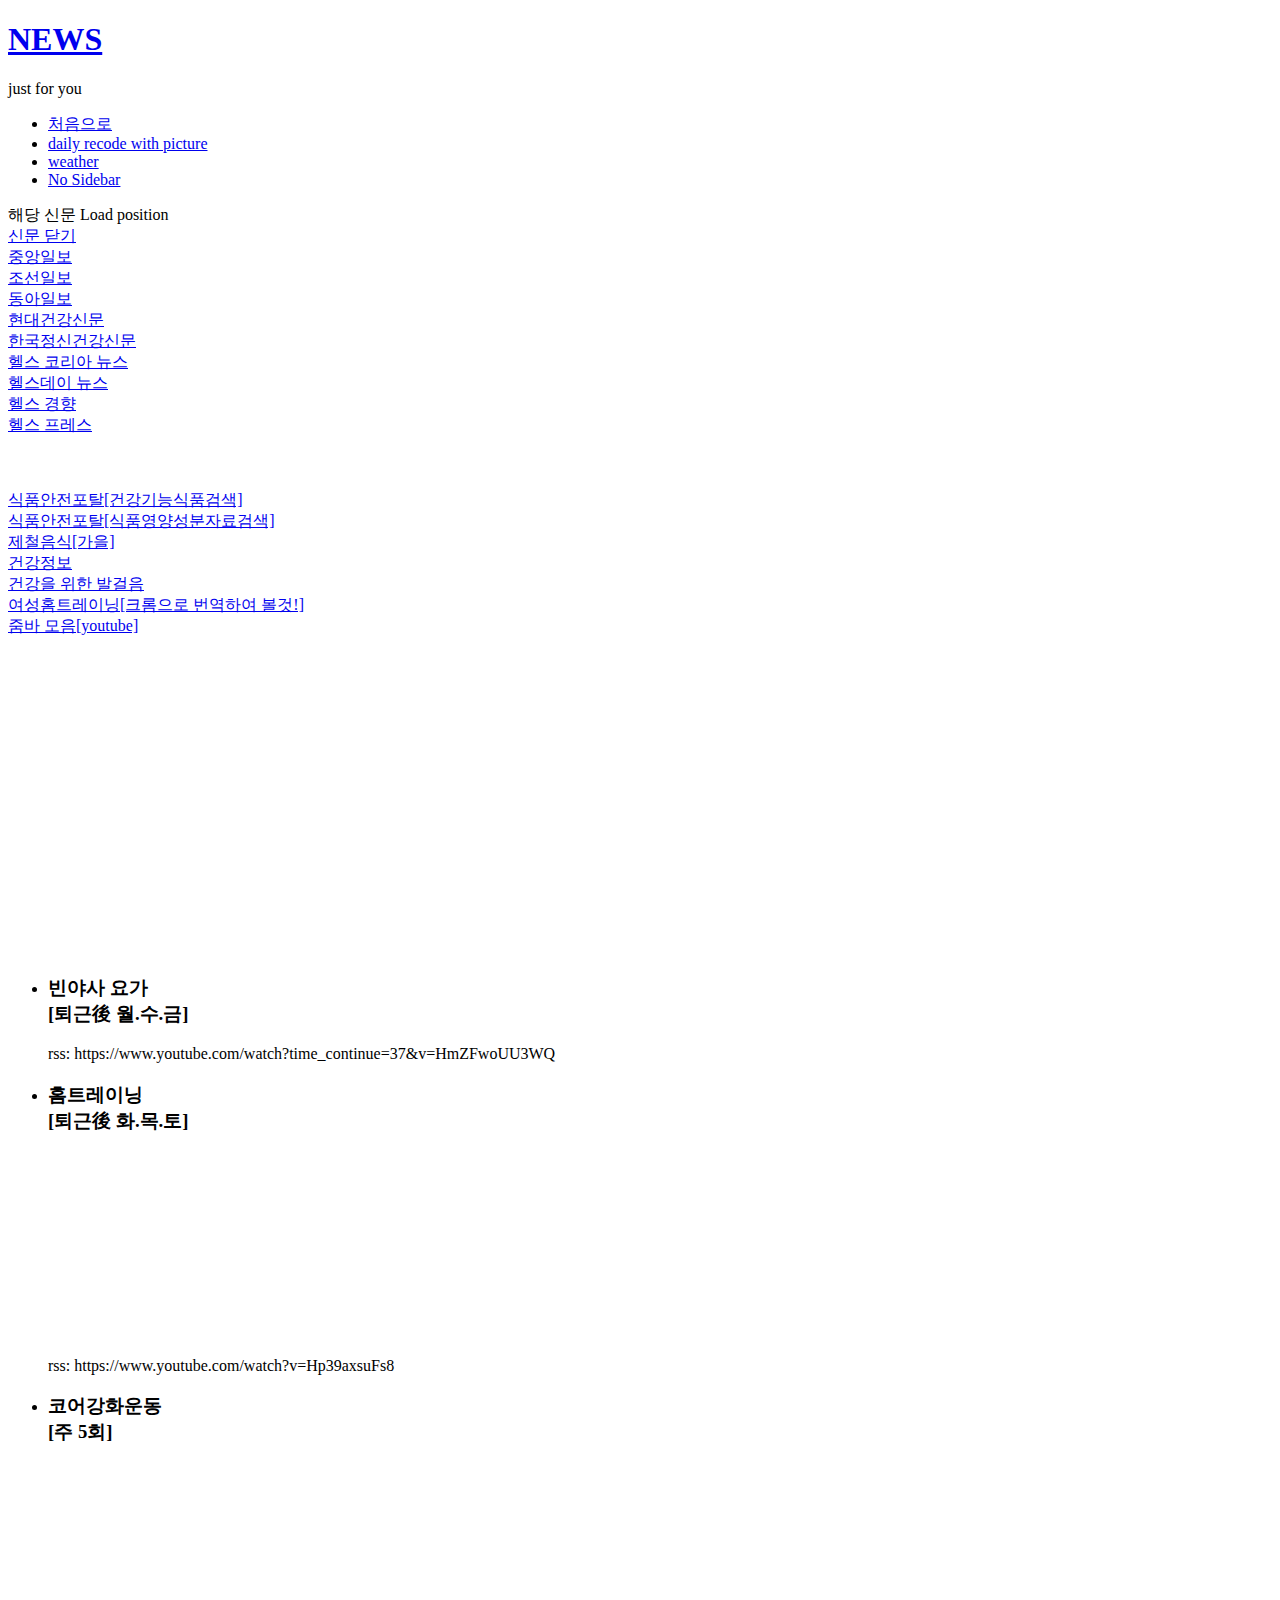
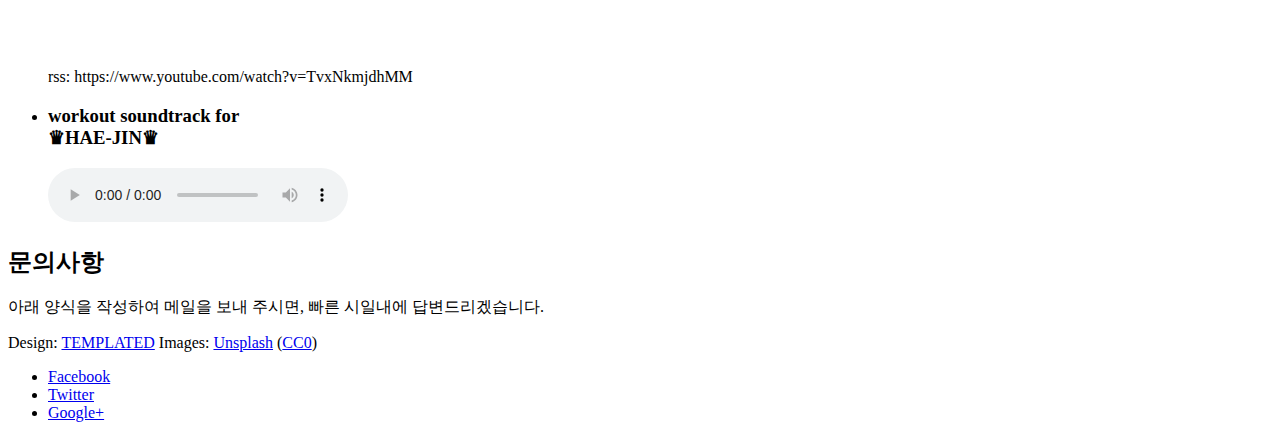
==== index.html @ b72c61e6 "index file and categort files add" ====
<!DOCTYPE HTML>

<html>
	<head>
		<title>HJ personal care homepage</title>
		<meta http-equiv="content-type" content="text/html; charset=utf-8" />
		<meta name="description" content="" />
		<meta name="keywords" content="" />
		<!--[if lte IE 8]><script src="css/ie/html5shiv.js"></script><![endif]-->
		<script src="js/jquery.min.js"></script>
		<script src="js/jquery.dropotron.min.js"></script>
		<script src="js/skel.min.js"></script>
		<script src="js/skel-layers.min.js"></script>
		<script src="js/init.js"></script>
		<!-- <noscript>
			<link rel="stylesheet" href="css/skel.css" />
			<link rel="stylesheet" href="css/style.css" />
			<link rel="stylesheet" href="css/style-wide.css" />
		</noscript> -->
		<!--[if lte IE 8]><link rel="stylesheet" href="css/ie/v8.css" /><![endif]-->
<!-- rss피드를 위한 자바 스크립트[시작] -->	
<script>
function showRSS(str) {
    if (str.length==0) {
        document.getElementById("rssOutput").innerHTML="";
        return;
    }
    if (window.XMLHttpRequest) {
        // code for IE7+, Firefox, Chrome, Opera, Safari
        xmlhttp=new XMLHttpRequest();
    } else {  // code for IE6, IE5
        xmlhttp=new ActiveXObject("Microsoft.XMLHTTP");
    }
    xmlhttp.onreadystatechange=function() {
        if (this.readyState==4 && this.status==200) {
            document.getElementById("rssOutput").innerHTML=this.responseText;
        }
    }
    xmlhttp.open("GET","getrss.php?q="+str,true);
    xmlhttp.send();
}
</script>
<!-- rss피드를 위한 자바 스크립트[끝] -->

	</head>
	<body>

		<!-- Wrapper -->
			<div class="wrapper style1">

				<!-- Header -->
					<div id="header" class="skel-panels-fixed">
						<div id="logo">
							<h1><a href="index.html">NEWS</a></h1>
							<span class="tag">just for you</span>
						</div>
						<nav id="nav">
							<ul>
								<li class="active"><a href="index.html">처음으로</a></li>
								<li><a href="./phpgallery/index.php">daily recode with picture</a></li>
								<li><a href="./weather/index.php">weather</a></li>
								<li><a href="no-sidebar.html">No Sidebar</a></li>
							</ul>
						</nav>
					</div>

				<!-- Banner -->
					<div id="banner" class="container">
						<section>
							<div id="rssOutput">해당 신문 Load position</div>
							<a href="http://localhost/newsaggregator/templated-phaseshift" class="button medium">신문 닫기</a>
						</section>
					</div>
				<!-- Extra -->
					<div id="extra">
						<div class="container">
							<div class="row no-collapse-1">
						<!-- 박스1 시작[중앙일보] -->
								<!-- <section class="4u"> <a href="#" class="image featured"><img src="images/chosun.png" alt=""></a>
									<div class="box">-->
						 				
										<div onmousedown="showRSS('joongang')">
										<a href="#" class="button"> 
  										중앙일보
  										</a>
  										</div>
										  <!--</div>
								</section> -->
								<!-- 박스 1끝[중앙일보] -->
						<!-- 박스2 시작[조선일보] -->
								<!-- <section class="4u"> <a href="#" class="image featured"><img src="images/chosun.png" alt=""></a>
									<div class="box">-->
						 				
										<div onmousedown="showRSS('chosun')">
  										<a href="#" class="button"> 
  										조선일보
  										</a>
  										</div>
										  <!--</div>
								</section> -->
								<!-- 박스 2끝[조선일보] -->
						<!-- 박스3 시작[동아일보] -->
								<!-- <section class="4u"> <a href="#" class="image featured"><img src="images/chosun.png" alt=""></a>
									<div class="box">-->
						 										 				
										<div onmousedown="showRSS('donga')">
										<a href="#" class="button"> 
  										동아일보
  										</a>
  										</div>
										  <!--</div>
								</section> -->
								<!-- 박스 3끝[동아일보] -->
						<!-- 박스4 시작[현대건강신문] -->
								<!-- <section class="4u"> <a href="#" class="image featured"><img src="images/chosun.png" alt=""></a>
									<div class="box">-->
						 										 				
										<div onmousedown="showRSS('hnews')">
										<a href="#" class="button"> 
  										현대건강신문
  										</a>
  										</div>
										  <!--</div>
								</section> -->
								<!-- 박스 4끝[현대건강신문] -->
							<!-- 박스5 시작[한국정신건강신문] -->
								<!-- <section class="4u"> <a href="#" class="image featured"><img src="images/chosun.png" alt=""></a>
									<div class="box">-->
						 										 				
										<div onmousedown="showRSS('mentalnews')">
										<a href="#" class="button"> 
  										한국정신건강신문
  										</a>
  										</div>
										  <!--</div>
								</section> -->
								<!-- 박스 5끝[한국정신건강신문] -->
							</div> <!-- end of row no-collapse-1 --> 
							
							<div class="row no-collapse-1">
							
								<!-- 박스6 시작[헬스코리아뉴스] -->
								<!-- <section class="4u"> <a href="#" class="image featured"><img src="images/chosun.png" alt=""></a>
									<div class="box">-->
						 						 				
										<div onmousedown="showRSS('hkn24')">
										<a href="#" class="button"> 
  										헬스 코리아 뉴스
  										</a>
  										</div>
										  <!--</div>
								</section> -->
								<!-- 박스6끝[헬스코리아뉴스] -->
								<!-- 박스7시작[헬스데이뉴스] -->
								<!-- <section class="4u"> <a href="#" class="image featured"><img src="images/chosun.png" alt=""></a>
									<div class="box">-->
						 						 				
										<div onmousedown="showRSS('healthdaynews')">
										<a href="#" class="button"> 
  										헬스데이 뉴스
  										</a>
  										</div>
										  <!--</div>
								</section> -->
								<!-- 박스7끝[헬스데이뉴스] -->
								<!-- 박스8 시작[헬스경향] -->
								<!-- <section class="4u"> <a href="#" class="image featured"><img src="images/chosun.png" alt=""></a>
									<div class="box">-->
						 						 				
										<div onmousedown="showRSS('khealth')">
										<a href="#" class="button"> 
  										헬스 경향
  										</a>
  										</div>
										  <!--</div>
								</section> -->
								<!-- 박스8끝[헬스경향] -->
							 	<!-- 박스9시작[헬스프레스] -->
								<!-- <section class="4u"> <a href="#" class="image featured"><img src="images/chosun.png" alt=""></a>
									<div class="box">-->
						 					 				
										<div onmousedown="showRSS('healthpress')">
										<a href="#" class="button"> 
  										헬스 프레스
  										</a>
  										</div>
										  <!--</div>
								</section> -->
								<!-- 박스9끝[헬스프레스] -->
								
							</div><!-- end of row no-collapse-1 -->
						</div> <!-- end of container -->
					</div> <!-- end of extra -->
<br><br><br>
<!-- #다이어트#여성#20대#30대#웨이트트레이닝#식단#댄스#새로운 운동법#패션 --> 
<!-- Extra1 -->
					<div id="extra">
						<div class="container">
							<div class="row no-collapse-1">
						<!-- 박스1 시작  하이퍼링크로만 구성[제품검색] -->
								<!-- <section class="4u"> <a href="#" class="image featured"><img src="images/chosun.png" alt=""></a>
									<div class="box">-->
						 				<div >
						 				<a class="button" href="http://www.foodsafetykorea.go.kr/portal/healthyfoodlife/searchHomeHF.do?menu_no=914&menu_grp=MENU_GRP02">식품안전포탈[건강기능식품검색]</a>
						 				</div>
						 				<!-- <div onmousedown="showRSS('chosun')">
  										<a href="#" class="button"> 
  										조선일보
  										  										</a>
  										</div> -->
										  <!--</div>
								</section> -->
								<!-- 박스 1끝   하이퍼링크로만 구성[제품검색] -->
						<!-- 박스2 시작   하이퍼링크로만 구성[식품영양성분검색] -->
								<!-- <section class="4u"> <a href="#" class="image featured"><img src="images/chosun.png" alt=""></a>
									<div class="box">-->
						 				<div >
						 				<a class="button" href="http://www.foodsafetykorea.go.kr/portal/healthyfoodlife/foodnutrient/simpleSearch.do?menu_no=403&menu_grp=MENU_GRP02&=http%3A%2F%2Fwww.foodsafetykorea.go.kr%3A80%2Fportal%2Fhealthyfoodlife%2Ffoodnutrient%2FsimpleSearch.do%3Fmenu_no%3D403%26menu_grp%3DMENU_GRP02&code4=1&code2=&search_name=%EB%B0%A5&=&=&=&=1&=&=%EB%B0%A5&=&=&=&=&=&=&=0">식품안전포탈[식품영양성분자료검색]</a>
						 				</div>						 				
										<!-- <div onmousedown="showRSS('donga')">
										<a href="#" class="button"> 
  										동아일보
  										</a>
  										</div> -->
										  <!--</div>
								</section> -->
								<!-- 박스2끝  하이퍼링크로만 구성[식품영양성분검색] -->
							</div> <!-- end of row no-collapse-1 --> 
							
							<div class="row no-collapse-1">
						<!-- 박스3 시작 하이퍼링크[제철음식 포스트] -->
								<!-- <section class="4u"> <a href="#" class="image featured"><img src="images/chosun.png" alt=""></a>
									<div class="box">-->
						 				<div >
						 				<a class="button" href="http://blog.naver.com/neotozsc/220838064586">제철음식[가을]</a>
						 				</div>						 				
										<!-- <div onmousedown="showRSS('hnews')">
										<a href="#" class="button"> 
  										현대건강신문
  										</a>
  										</div> -->
										  <!--</div>
								</section> -->
								<!-- 박스 3끝 하이퍼링크[제철음식 포스트] -->
							<!-- 박스4 시작[건강정보] -->
								<!-- <section class="4u"> <a href="#" class="image featured"><img src="images/chosun.png" alt=""></a>
									<div class="box">-->
						 										 				
										<div onmousedown="showRSS('healthinfo')">
										<a href="#" class="button"> 
  										건강정보
  										</a>
  										</div>
										  <!--</div>
								</section> -->
								<!-- 박스 4끝[한국정신건강신문] -->
													
								<!-- 박스5 시작[건강을 위한 발걸음] -->
								<!-- <section class="4u"> <a href="#" class="image featured"><img src="images/chosun.png" alt=""></a>
									<div class="box">-->
						 						 				
										<div onmousedown="showRSS('steptohealth')">
										<a href="#" class="button"> 
  										건강을 위한 발걸음
  										</a>
  										</div>
										  <!--</div>
								</section> -->
								<!-- 박스5끝[건강을 위한 발걸음] -->
								<!-- 박스6시작 하이퍼링크[bodybuilding.com] -->
								<!-- <section class="4u"> <a href="#" class="image featured"><img src="images/chosun.png" alt=""></a>
									<div class="box">-->
						 					<div >
						 				<a class="button" href="https://www.bodybuilding.com/fun/beginning-bodyweight-strength-training-for-women">여성홈트레이닝[크롬으로 번역하여 볼것!]</a>
						 				</div>		 				
									<!-- 	<div onmousedown="showRSS('healthdaynews')">
										<a href="#" class="button"> 
  										bodybuilding.com
  										</a>
  										</div> -->
										  <!--</bodybuilding.com>
								</section> -->
								<!-- 박스6끝 하이퍼링크[bodybuilding.com] -->
								<!-- 박스7시작 하이퍼링크[줌바 재생목록] -->
								<!-- <section class="4u"> <a href="#" class="image featured"><img src="images/chosun.png" alt=""></a>
									<div class="box">-->
						 				 	
						 				<div >
						 				<a class="button" href="https://www.youtube.com/watch?v=sW5GKjPasFk&list=PLpTzWtYX-XYTIipJ1lp9NoWSEEgOiVuxf">줌바 모음[youtube]</a>
						 				</div>				
										<!-- <div onmousedown="showRSS('healthpress')">
										<a href="#" class="button"> 
  										헬스 프레스
  										</a>
  										</div> -->
										  <!--</div>
								</section> -->
								<!-- 박스7끝 하이퍼링크[줌바재생목록] -->
								
								<!-- 박스8 시작 하이퍼링크[zumba] -->
								<!-- <section class="4u"> <a href="#" class="image featured"><img src="images/chosun.png" alt=""></a>
									<div class="box">-->
						 				<iframe width="560" height="315" src="https://www.youtube.com/embed/sW5GKjPasFk" frameborder="0" allowfullscreen></iframe>		 				
										<!-- <div onmousedown="showRSS('khealth')">
										<a href="#" class="button"> 
  										헬스 경향
  										</a>
  										</div> -->
										  <!--</div>
								</section> -->
								<!-- 박스8끝 하이퍼링크[zumba] -->
							 	
							</div><!-- end of row no-collapse-1 -->
						</div> <!-- end of container -->
					</div> <!-- end of extra2 -->

				<!-- Main -->
					<div id="main">
						<div class="container">
							<div class="row"> 
								
								<!-- Content -->
								<div class="6u">
									<section>
										<ul class="style">
											<li class="fa fa-wrench">
												<h3>빈야사 요가<br>[퇴근後 월.수.금]</h3>
<!-- 동영상1 삽입 구문 시작 -->
	<div id="player1"></div>
    <script>
      var tag = document.createElement('script');
      tag.src = "https://www.youtube.com/iframe_api";
      var firstScriptTag = document.getElementsByTagName('script')[0];
      firstScriptTag.parentNode.insertBefore(tag, firstScriptTag);

      var player1;
      function onYouTubeIframeAPIReady() {
        player1 = new YT.Player('player1', {
          height: '200',
          width: '300',
          videoId: 'HmZFwoUU3WQ',
          
          events: {
            'onReady': onPlayerReady,
            'onStateChange': onPlayerStateChange
          }
        });
      }

    
      function onPlayerReady(event) {
        event.target.playVideo();
      }

     
      var done = false;
      function onPlayerStateChange(event) {
        if (event.data == YT.PlayerState.PLAYING && !done) {
          setTimeout(stopVideo, 6000);
          done = true;
        }
      }
      function stopVideo() {
        player.stopVideo();
      }
    </script>
    <div>rss: https://www.youtube.com/watch?time_continue=37&v=HmZFwoUU3WQ</div>
    <!-- 동영상1 삽입 구문 끝-->

												</span> </li>
											<li class="fa fa-leaf">
												<h3>홈트레이닝<br>[퇴근後 화.목.토]</h3>
												<span>
<!-- 동영상2 삽입구문 시작 -->				
								
<iframe width="300" height="200" src="https://www.youtube.com/embed/Hp39axsuFs8" frameborder="0" allowfullscreen>
</iframe>
<div>rss: https://www.youtube.com/watch?v=Hp39axsuFs8</div>	
<!-- 동영상2 삽입구문 끝 -->								
</span> </li>
										</ul>
									</section>
								</div>
								<div class="6u">
									<section>
										<ul class="style">
											<li class="fa fa-cogs">
												<h3>코어강화운동<br>[주 5회]</h3>
												<span>
<!-- 동영상3 삽입구문 시작 -->												
<iframe width="300" height="200" src="https://www.youtube.com/embed/TvxNkmjdhMM" frameborder="0" allowfullscreen>
</iframe>
<div>rss: https://www.youtube.com/watch?v=TvxNkmjdhMM</div>		
<!-- 동영상3 삽입구문 끝 -->	
												</span> </li>
											<li class="fa fa-road">
												<h3>workout soundtrack for<br>♛HAE-JIN♛</br></h3>
												<span>
<!-- 노래 재생목록[시작] -->												
<audio controls>
  <source src="./soundtrack/allfiles.mp3" type="audio/mpeg">
  Your browser does not support the audio element.
</audio>
<!-- 노래 재생목록[끝] -->
												</span> </li>
												
										</ul>
									</section>
								</div>
							</div>
						</div>
					</div>

	</div>

	<!-- Footer -->
		<div id="footer" class="wrapper style2">
			<div class="container">
				<section>
					<header class="major">
						<h2>문의사항 </h2>
						<span class="byline">아래 양식을 작성하여 메일을 보내 주시면, 빠른 시일내에 답변드리겠습니다. </span>
					</header>	
					<form>
					<!-- 이메일 [시작] -->
					<!-- www.123contactform.com script begins here -->
<script type="text/javascript" defer src="//www.123contactform.com/embed/3068367.js" data-role="form" data-default-width="650px"></script>
					<!-- 이메일 [끝] -->
					</form>
				</section>
			</div>
		</div>

	<!-- Copyright -->
		<div id="copyright">
			<div class="container">
				<div class="copyright">
					<p>Design: <a href="http://templated.co">TEMPLATED</a> Images: <a href="http://unsplash.com">Unsplash</a> (<a href="http://unsplash.com/cc0">CC0</a>)</p>
					<ul class="icons">
						<li><a href="#" class="fa fa-facebook"><span>Facebook</span></a></li>
						<li><a href="#" class="fa fa-twitter"><span>Twitter</span></a></li>
						<li><a href="#" class="fa fa-google-plus"><span>Google+</span></a></li>
					</ul>
				</div>
			</div>
		</div>
	</body>
</html>
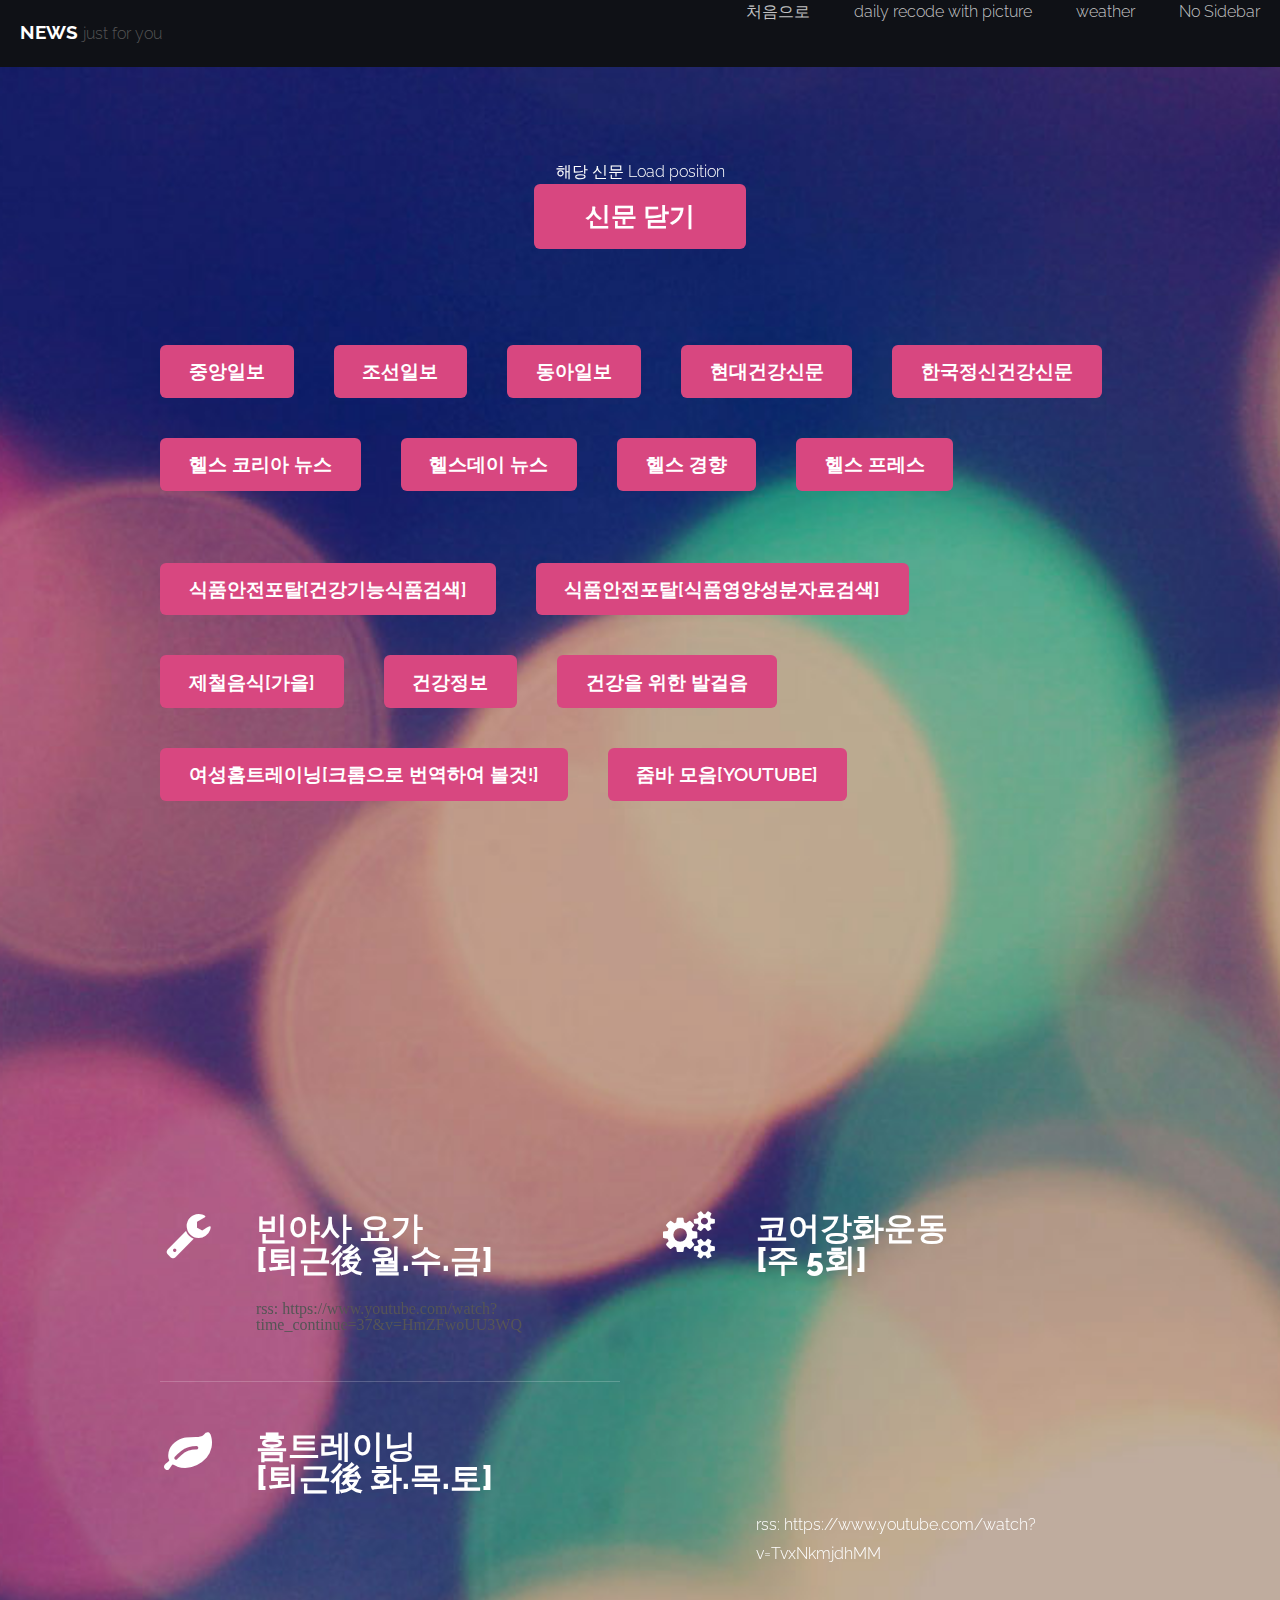
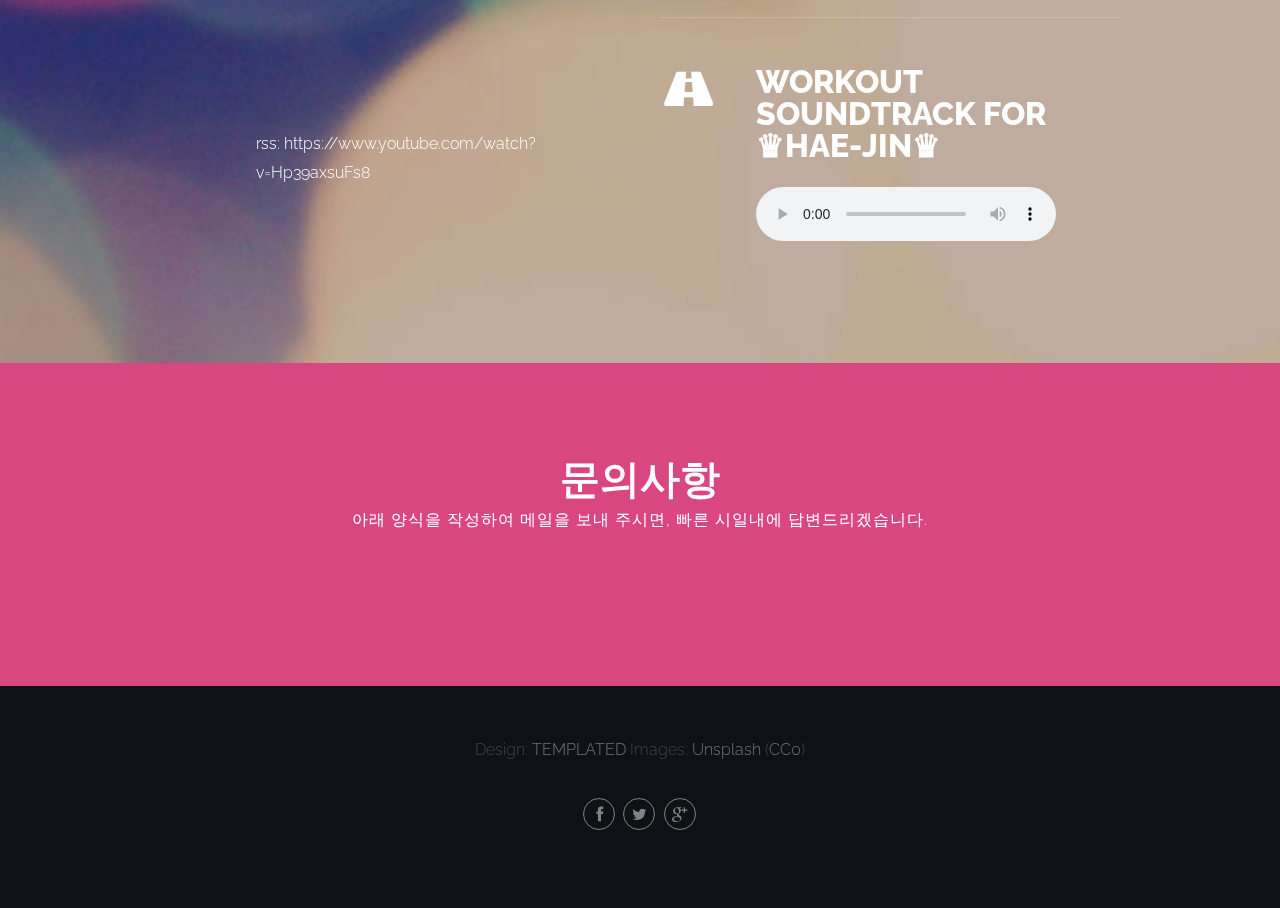
==== commit 737ce370: "중앙일보 박스 RSS 추가 수정" ====
--- a/index.html
+++ b/index.html
@@ -80,7 +80,7 @@
 									<div class="box">-->
 						 				
 										<div onmousedown="showRSS('joongang')">
-										<a href="#" class="button"> 
+										<a href="https://feedity.com/joins-com/UlJSUVJbVw.rss " class="button"> 
   										중앙일보
   										</a>
   										</div>
--- a/css/skel.css
+++ b/css/skel.css
@@ -0,0 +1,185 @@
+/* Resets (http://meyerweb.com/eric/tools/css/reset/ | v2.0 | 20110126 | License: none (public domain)) */
+
+	html,body,div,span,applet,object,iframe,h1,h2,h3,h4,h5,h6,p,blockquote,pre,a,abbr,acronym,address,big,cite,code,del,dfn,em,img,ins,kbd,q,s,samp,small,strike,strong,sub,sup,tt,var,b,u,i,center,dl,dt,dd,ol,ul,li,fieldset,form,label,legend,table,caption,tbody,tfoot,thead,tr,th,td,article,aside,canvas,details,embed,figure,figcaption,footer,header,hgroup,menu,nav,output,ruby,section,summary,time,mark,audio,video{margin:0;padding:0;border:0;font-size:100%;font:inherit;vertical-align:baseline;}article,aside,details,figcaption,figure,footer,header,hgroup,menu,nav,section{display:block;}body{line-height:1;}ol,ul{list-style:none;}blockquote,q{quotes:none;}blockquote:before,blockquote:after,q:before,q:after{content:'';content:none;}table{border-collapse:collapse;border-spacing:0;}body{-webkit-text-size-adjust:none}
+
+/* Box Model */
+
+	*, *:before, *:after {
+		-moz-box-sizing: border-box;
+		-webkit-box-sizing: border-box;
+		box-sizing: border-box;
+	}
+
+/* Container */
+
+	body {
+		/* min-width: (containers) */
+		min-width: 1200px;
+	}
+
+	.container {
+		margin-left: auto;
+		margin-right: auto;
+		
+		/* width: (containers) */
+		width: 1200px;
+	}
+
+	/* Modifiers */
+	
+		.container.small {
+			/* width: (containers) * 0.75; */
+			width: 900px;
+		}
+
+		.container.big {
+			width: 100%;
+
+			/* max-width: (containers) * 1.25; */
+			max-width: 1500px;
+
+			/* min-width: (containers); */
+			min-width: 1200px;
+		}
+
+/* Grid */
+
+	.\31 2u { width: 100% }
+	.\31 1u { width: 91.6666666667% }
+	.\31 0u { width: 83.3333333333% }
+	.\39 u { width: 75% }
+	.\38 u { width: 66.6666666667% }
+	.\37 u { width: 58.3333333333% }
+	.\36 u { width: 50% }
+	.\35 u { width: 41.6666666667% }
+	.\34 u { width: 33.3333333333% }
+	.\33 u { width: 25% }
+	.\32 u { width: 16.6666666667% }
+	.\31 u { width: 8.3333333333% }
+	.\-11u { margin-left: 91.6666666667% }
+	.\-10u { margin-left: 83.3333333333% }
+	.\-9u { margin-left: 75% }
+	.\-8u { margin-left: 66.6666666667% }
+	.\-7u { margin-left: 58.3333333333% }
+	.\-6u { margin-left: 50% }
+	.\-5u { margin-left: 41.6666666667% }
+	.\-4u { margin-left: 33.3333333333% }
+	.\-3u { margin-left: 25% }
+	.\-2u { margin-left: 16.6666666667% }
+	.\-1u { margin-left: 8.3333333333% }
+
+	/* Rows */
+
+		.row > * {
+			float: left;
+		}
+
+		.row:after {
+			content: '';
+			display: block;
+			clear: both;
+			height: 0;
+		}
+
+		.row:first-child > * {
+			padding-top: 0 !important;
+		}
+
+		/* Normal */
+
+			.row > * {
+				/* padding-left: (gutters) */
+				padding-left: 40px;
+			}
+
+			.row + .row > * {
+				/* padding: (gutters) 0 0 (gutters) */
+				padding: 40px 0 0 40px;
+			}
+
+			.row {
+				/* margin-left: -(gutters) */
+				margin-left: -40px;
+			}
+
+		/* Flush */
+
+			.row.flush > * {
+				padding-left: 0;
+			}
+
+			.row + .row.flush > * {
+				padding: 0;
+			}
+
+			.row.flush {
+				margin-left: 0;
+			}
+
+		/* Quarter */
+
+			.row.quarter > * {
+				/* padding-left: (gutters * 0.25) */
+				padding-left: 10px;
+			}
+
+			.row + .row.quarter > * {
+				/* padding: (gutters * 0.25) 0 0 (gutters * 0.25) */
+				padding: 10px 0 0 10px;
+			}
+
+			.row.quarter {
+				/* margin-left: -(gutters * 0.25) */
+				margin-left: -10px;
+			}
+
+		/* Half */
+
+			.row.half > * {
+				/* padding-left: (gutters * 0.5) */
+				padding-left: 20px;
+			}
+
+			.row + .row.half > * {
+				/* padding: (gutters * 0.5) 0 0 (gutters * 0.5) */
+				padding: 20px 0 0 20px;
+			}
+
+			.row.half {
+				/* margin-left: -(gutters * 0.5) */
+				margin-left: -20px;
+			}
+
+		/* One and (a) Half */
+
+			.row.oneandhalf > * {
+				/* padding-left: (gutters * 1.5) */
+				padding-left: 60px;
+			}
+
+			.row + .row.oneandhalf > * {
+				/* padding: (gutters * 1.5) 0 0 (gutters * 1.5) */
+				padding: 60px 0 0 60px;
+			}
+
+			.row.oneandhalf {
+				/* margin-left: -(gutters * 1.5) */
+				margin-left: -60px;
+			}
+
+		/* Double */
+
+			.row.double > * {
+				/* padding-left: (gutters * 2) */
+				padding-left: 80px;
+			}
+
+			.row + .row.double > * {
+				/* padding: (gutters * 2) 0 0 (gutters * 2) */
+				padding: 80px 0 0 80px;
+			}
+
+			.row.double {
+				/* margin-left: -(gutters * 2) */
+				margin-left: -80px;
+			}--- a/css/style.css
+++ b/css/style.css
@@ -0,0 +1,631 @@
+@import url("font-awesome.min.css");
+@import url("http://fonts.googleapis.com/css?family=Raleway:100,200,300,500,600,700,800,900");
+
+/*
+	Phase Shift by TEMPLATED
+	templated.co @templatedco
+	Released for free under the Creative Commons Attribution 3.0 license (templated.co/license)
+*/
+
+/* Basic */
+
+
+
+	body {
+		background: #0f1116;
+	}
+
+	body, span, input, select, textarea {
+		color: #555555;
+		font-family: 'Raleway', sans-serif;
+		font-size: 12pt;
+		font-weight: 300;
+		line-height: 1.65em;
+	}
+
+	a {
+		color: #d84780;
+		text-decoration: underline;
+	}
+
+	strong, b {
+		font-weight: 700;
+	}
+
+	em, i {
+		font-style: italic;
+	}
+
+	p, ul, ol, dl, table, blockquote {
+		margin: 0 0 2em 0;
+	}
+
+	p {
+		line-height: 2em;
+	}
+
+	h1, h2, h3, h4, h5, h6 {
+		margin: 0;
+		padding: 0;
+		color: inherit;
+		font-family: 'Raleway', sans-serif;
+		font-weight: 700;
+	}
+
+		h1 a, h2 a, h3 a, h4 a, h5 a, h6 a {
+			color: inherit;
+			text-decoration: none;
+		}
+
+	h2 {
+		font-size: 1.5em;
+	}
+
+	h3 {
+		font-size: 1.25em;
+	}
+
+	sub {
+		font-size: 0.8em;
+		position: relative;
+		top: 0.5em;
+	}
+
+	sup {
+		font-size: 0.8em;
+		position: relative;
+		top: -0.5em;
+	}
+
+	hr {
+		border-top: solid 1px #888888;
+		border: 0;
+		margin-bottom: 1.5em;
+	}
+
+	blockquote {
+		border-left: solid 0.5em #888888;
+		font-style: italic;
+		padding: 1em 0 1em 2em;
+	}
+
+	section.special, article.special {
+		text-align: center;
+	}
+
+	header.major {
+		padding-bottom: 3em;
+		text-transform: uppercase;
+	}
+
+		header.major h2 {
+			margin: 0;
+			padding: 0;
+			line-height: 1em;
+			font-weight: 800;
+			font-size: 2.8em;
+		}
+
+		header.major .byline {
+			display: block;
+			margin: 0.50em 0 0 0;
+			padding: 0 0 0.5em 0;
+			letter-spacing: 1px;
+			font-size: 1.3em;
+			font-weight: 300;
+		}
+
+	footer > :last-child {
+		margin-bottom: 0;
+	}
+
+	footer.major {
+		padding-top: 3em;
+	}
+
+/* Form */
+
+	form {
+		width: 70%;
+		margin: 0em auto;
+	}
+
+	input[type="text"],
+	input[type="password"],
+	input[type="email"],
+	textarea {
+		-moz-appearance: none;
+		-webkit-appearance: none;
+		-o-appearance: none;
+		-ms-appearance: none;
+		appearance: none;
+		background: white;
+		color: #555555;
+		border: none;
+		display: block;
+		outline: 0;
+		padding: 1em 1em;
+		text-decoration: none;
+		width: 100%;
+		border-radius: 6px;
+	}
+
+		input[type="text"]:focus,
+		input[type="password"]:focus,
+		input[type="email"]:focus,
+		textarea:focus {
+			border-color: #d84780;
+		}
+
+	textarea {
+		min-height: 14em;
+	}
+
+	input[type="text"],
+	input[type="password"],
+	input[type="email"] {
+		line-height: 1em;
+	}
+
+	::-webkit-input-placeholder {
+		color: inherit;
+		opacity: 0.5;
+		position: relative;
+		top: 3px;
+	}
+
+	:-moz-placeholder {
+		color: inherit;
+		opacity: 0.5;
+	}
+
+	::-moz-placeholder {
+		color: inherit;
+		opacity: 0.5;
+	}
+
+	:-ms-input-placeholder {
+		color: inherit;
+		opacity: 0.5;
+	}
+
+	.formerize-placeholder {
+		color: rgba(85, 85, 85, 0.5) !important;
+	}
+
+/* Image */
+
+	.image {
+		border: 0;
+		position: relative;
+	}
+
+		.image.fit {
+			display: block;
+		}
+
+			.image.fit img {
+				display: block;
+				width: 100%;
+			}
+
+		.image.feature {
+			display: block;
+			margin: 0 0 2em 0;
+		}
+
+			.image.feature img {
+				display: block;
+				width: 100%;
+			}
+
+		.image.featured {
+			position: static;
+			display: block;
+			margin: 0;
+		}
+
+			.image.featured img {
+				display: block;
+				width: 100%;
+			}
+
+/* Icon */
+
+	.icon {
+		position: relative;
+	}
+
+		.icon:before {
+			content: "";
+			-moz-osx-font-smoothing: grayscale;
+			-webkit-font-smoothing: antialiased;
+			font-family: FontAwesome;
+			font-style: normal;
+			font-weight: normal;
+			text-transform: none !important;
+		}
+
+		.icon > .label {
+			display: none;
+		}
+
+/* Lists */
+
+	ol.default {
+		list-style: decimal;
+		padding-left: 1.25em;
+	}
+
+		ol.default li {
+			padding-left: 0.25em;
+		}
+
+	ul.default {
+		margin: 0em 0em 2em 0em;
+		padding: 0em 0em 1.5em 0em;
+		list-style: none;
+	}
+
+		ul.default li {
+			padding: 0.60em 0em;
+			font-size: 0.90em;
+			border-top: 1px solid;
+			border-color: rgba(0, 0, 0, 0.1);
+		}
+
+		ul.default li:first-child {
+			border-top: none;
+		}
+
+	ul.icons {
+		cursor: default;
+		text-align: center;
+	}
+
+		ul.icons li {
+			display: inline-block;
+			padding: 0em 0.20em;
+		}
+
+			ul.icons li:first-child {
+				padding-left: 0;
+			}
+
+			ul.icons li span {
+				display: none;
+			}
+
+			ul.icons li a {
+				display: inline-block;
+				color: #828282;
+				width: 30px;
+				height: 30px;
+				text-align: center;
+			}
+
+				ul.icons li a:before {
+					display: inline-block;
+					border: 1px solid #828282;
+					width: 2em;
+					height: 2em;
+					line-height: 2em;
+					font-size: 1em;
+					color: #828282;
+					border-radius: 100%;
+					text-align: center;
+				}
+
+	ul.actions {
+		cursor: default;
+	}
+
+		ul.actions:last-child {
+			margin-bottom: 0;
+		}
+
+		ul.actions li {
+			display: inline-block;
+			padding: 0 0 0 1.5em;
+		}
+
+			ul.actions li:first-child {
+				padding: 0;
+			}
+
+		ul.actions.vertical li {
+			display: block;
+			padding: 1.5em 0 0 0;
+		}
+
+			ul.actions.vertical li:first-child {
+				padding: 0;
+			}
+
+	ul.style {
+		padding-top: 3em;
+	}
+
+		ul.style li {
+			position: relative;
+			padding: 3em 0em 3em 6em;
+			border-top: solid 1px rgba(255, 255, 255, 0.2);
+		}
+
+		ul.style > :first-child {
+			border-top: none;
+		}
+
+		ul.style li:before {
+			position: absolute;
+			left: 0;
+			top: 1em;
+			display: block;
+			background: none;
+			color: #FFF;
+			width: 56px;
+			height: 56px;
+			text-align: center;
+			font-size: 3em;
+			border-radius: 6px;
+		}
+
+		ul.style h3 {
+			margin-bottom: 0.80em;
+			text-transform: uppercase;
+			font-weight: 800;
+			font-size: 2em;
+			color: #FFF;
+		}
+
+		ul.style span {
+			line-height: 180%;
+			color: #FFF;
+		}
+
+/* Tables */
+
+	table {
+		width: 100%;
+	}
+
+		table.default {
+			width: 100%;
+		}
+
+			table.default tbody tr {
+				border-bottom: solid 1px #888888;
+			}
+
+			table.default td {
+				padding: 0.5em 1em 0.5em 1em;
+			}
+
+			table.default th {
+				font-weight: 700;
+				padding: 0.5em 1em 0.5em 1em;
+				text-align: left;
+			}
+
+			table.default thead {
+				background: #555555;
+				color: #fff;
+			}
+
+/* Button */
+
+	input[type="submit"],
+	input[type="reset"],
+	input[type="button"],
+	.button {
+		-moz-appearance: none;
+		-webkit-appearance: none;
+		-o-appearance: none;
+		-ms-appearance: none;
+		appearance: none;
+		-moz-transition: background-color 0.35s ease-in-out;
+		-webkit-transition: background-color 0.35s ease-in-out;
+		-o-transition: background-color 0.35s ease-in-out;
+		-ms-transition: background-color 0.35s ease-in-out;
+		transition: background-color 0.35s ease-in-out;
+		background: #d84780;
+		border-radius: 6px;
+		border: 0;
+		color: white;
+		cursor: pointer;
+		display: inline-block;
+		padding: 0.75em 1.5em;
+		text-align: center;
+		text-decoration: none;
+		text-transform: uppercase;
+		display: inline-block;
+		font-size: 1.2em;
+		font-weight: 600;
+		color: #FFF !important;
+	}
+
+		input[type="submit"]:hover,
+		input[type="reset"]:hover,
+		input[type="button"]:hover,
+		.button:hover {
+			background: #e1719d;
+		}
+
+		input[type="submit"].alt,
+		input[type="reset"].alt,
+		input[type="button"].alt,
+		.button.alt {
+			border: 1px solid #FFF;
+			color: #0f1116;
+		}
+
+		input[type="submit"].fit,
+		input[type="reset"].fit,
+		input[type="button"].fit,
+		.button.fit {
+			width: 100%;
+		}
+
+		input[type="submit"].small,
+		input[type="reset"].small,
+		input[type="button"].small,
+		.button.small {
+			font-size: 0.8em;
+		}
+
+		input[type="submit"].medium,
+		input[type="reset"].medium,
+		input[type="button"].medium,
+		.button.medium {
+			padding: 0.80em 2em;
+			font-size: 1.6em;
+		}
+
+/* Wrapper */
+
+	.wrapper.style1 {
+		padding-top: 10em;
+		padding-bottom: 2em;
+		background: url(../images/bg.jpg) no-repeat center top;
+		background-size: cover;
+		background-attachment: fixed;
+		-webkit-backface-visibility: hidden;
+		-webkit-transform: translateZ(0);
+	}
+
+	.wrapper.style2 {
+		padding: 6em 0;
+		background: #d84780;
+		color: white;
+	}
+
+/* Header */
+
+	#header {
+		position: fixed;
+		top: 0;
+		left: 0;
+		width: 100%;
+		background: #0F1116;
+		color: #fff;
+		padding: 1.25em 1.25em 1.25em 1.25em;
+		z-index: 100;
+	}
+
+/* Logo */
+
+	#logo {
+		font-size: 1.2em;
+		cursor: default;
+	}
+
+	#logo h1 {
+		display: inline-block;
+		text-transform: uppercase;
+	}
+
+/* Navigation */
+
+	#nav {
+		position: absolute;
+		right: 0;
+		top: 0;
+		cursor: default;
+	}
+
+	#nav ul li {
+		display: inline;
+		padding: 1.25em 1.25em;
+	}
+
+	#nav ul li a {
+		-moz-transition: color 0.35s ease-in-out;
+		-webkit-transition: color 0.35s ease-in-out;
+		-o-transition: color 0.35s ease-in-out;
+		-ms-transition: color 0.35s ease-in-out;
+		transition: color 0.35s ease-in-out;
+		display: inline-block;
+		color: #ddd;
+		color: rgba(255, 255, 255, 0.75);
+		text-decoration: none;
+	}
+
+	#nav ul li a:hover {
+		color: #fff;
+	}
+
+/* Banner */
+
+	#banner {
+		text-align: center;
+		color: #fff;
+		padding: 0em 4em;
+		margin-bottom: 6em;
+	}
+
+		#banner p {
+			font-size: 1.75em;
+			line-height: 1.75em;
+		}
+
+	#banner strong,
+	#banner a {
+		color: inherit;
+	}
+
+/* Main */
+
+/* Footer */
+
+	#footer {
+		text-align: center;
+	}
+
+		#footer .major h2,
+		#footer .major .byline {
+			color: #FFF !important;
+		}
+
+/* Page */
+
+	#page {
+		position: relative;
+		background: #FFF;
+		padding: 6em 4em 6em 4em;
+		border-radius: 6px;
+	}
+
+/* Sidebar */
+
+	#sidebar .major {
+		padding-bottom: 2em;
+	}
+
+		#sidebar .major h2 {
+			font-size: 1.8em;
+		}
+
+/* Copyright */
+
+	#copyright {
+		color: #ddd;
+		color: rgba(255, 255, 255, 0.2) !important;
+		text-align: center;
+		display: block;
+		padding: 3em 0em;
+	}
+
+		#copyright a {
+			text-decoration: none;
+			color: #ddd;
+			color: rgba(255, 255, 255, 0.4) !important;
+		}
+
+/* Box */
+
+	.box {
+		padding: 3em 2em;
+		background: #FFF;
+		text-align: center;
+		border-radius: 0px 0px 6px 6px;
+	}--- a/css/style-wide.css
+++ b/css/style-wide.css
@@ -0,0 +1,12 @@
+/*
+	Phase Shift by TEMPLATED
+	templated.co @templatedco
+	Released for free under the Creative Commons Attribution 3.0 license (templated.co/license)
+*/
+
+/* Basic */
+
+	body, input, select, textarea {
+		font-size: 12pt;
+		line-height: 1.5em;
+	}--- a/css/ie/v8.css
+++ b/css/ie/v8.css
@@ -0,0 +1,11 @@
+/*
+	Phase Shift by TEMPLATED
+	templated.co @templatedco
+	Released for free under the Creative Commons Attribution 3.0 license (templated.co/license)
+*/
+
+/* Wrapper */
+
+	.wrapper.style1 {
+		-ms-behavior: url("css/ie/backgroundsize.min.htc");
+	}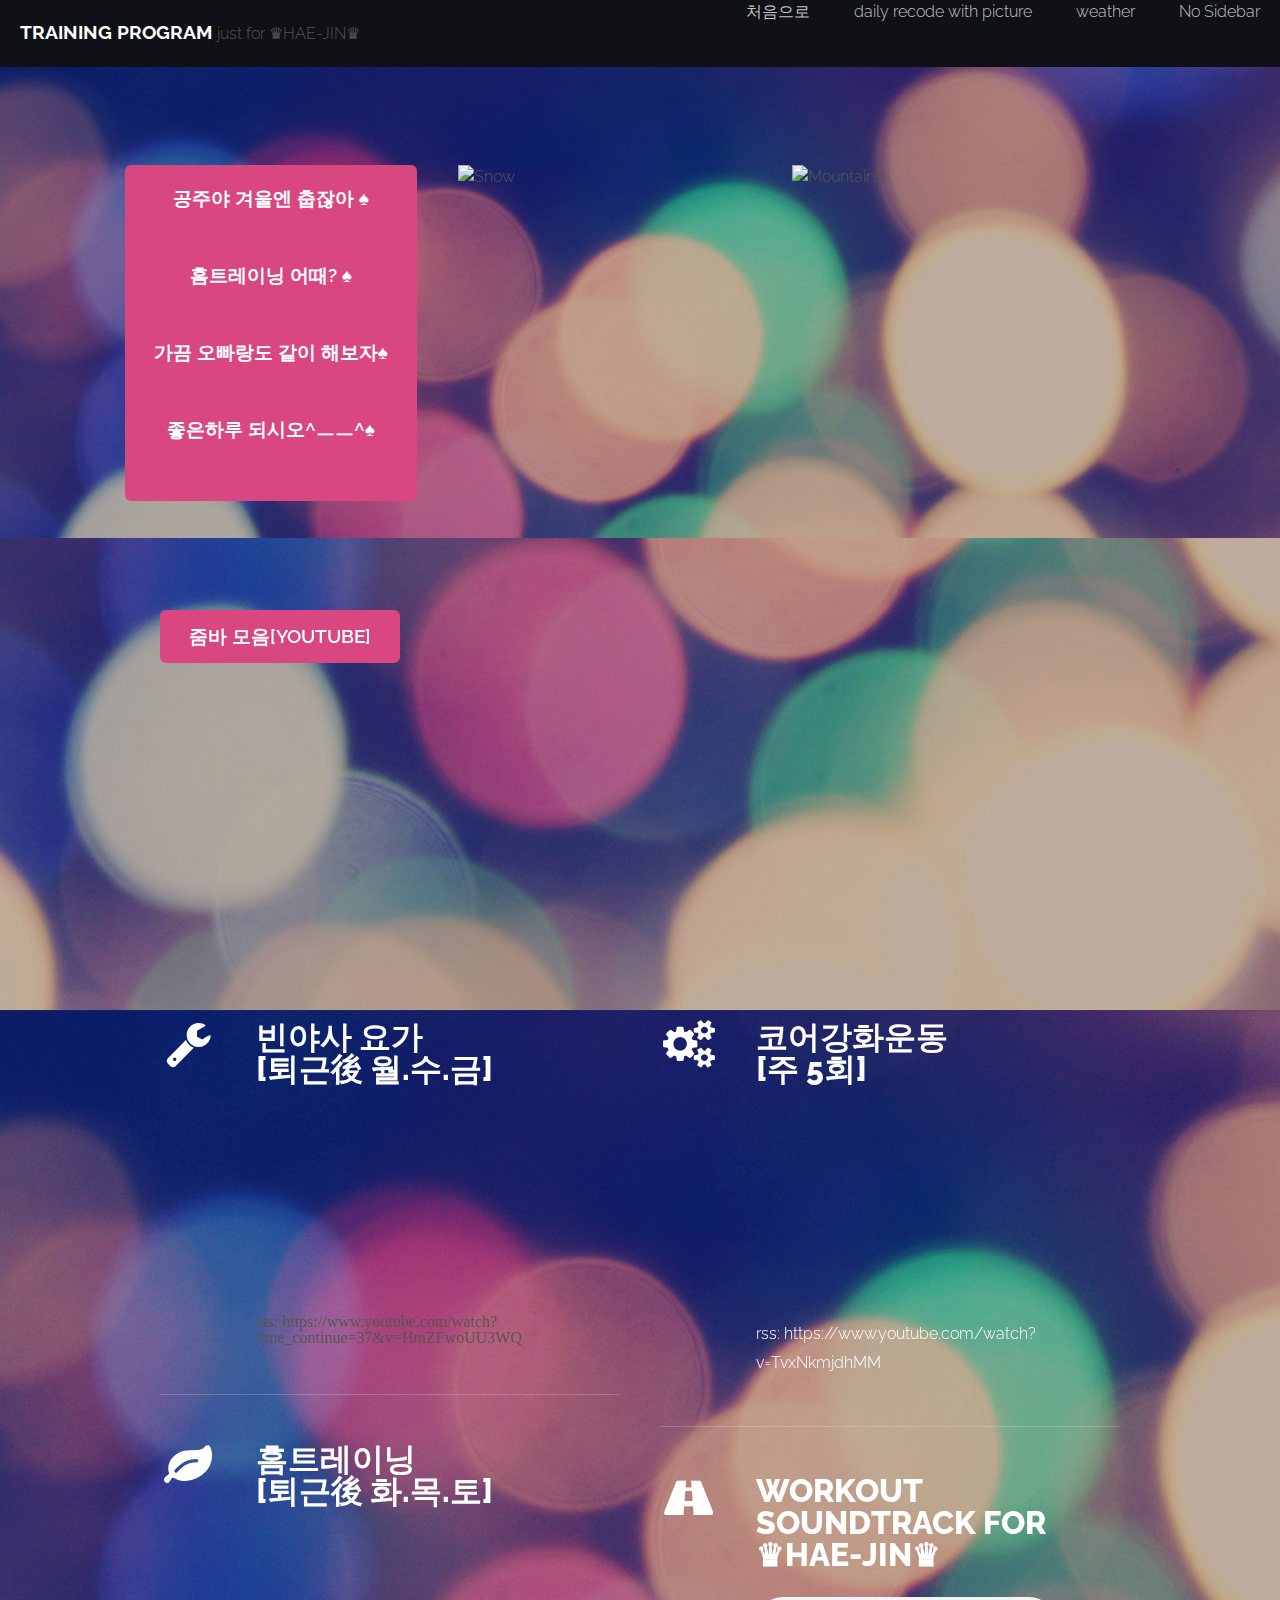
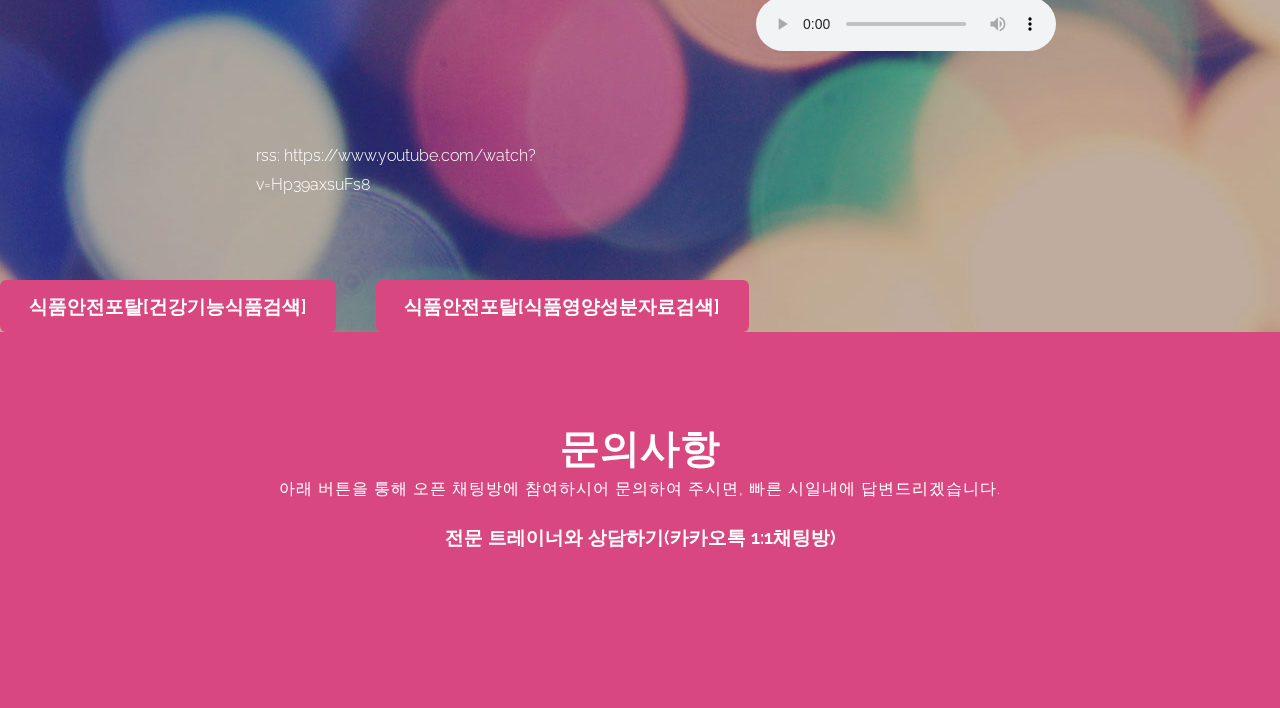
==== commit 1186477f: "NEW INDEX.HTML FILE" ====
--- a/index.html
+++ b/index.html
@@ -18,32 +18,10 @@
 			<link rel="stylesheet" href="css/style-wide.css" />
 		</noscript> -->
 		<!--[if lte IE 8]><link rel="stylesheet" href="css/ie/v8.css" /><![endif]-->
-<!-- rss피드를 위한 자바 스크립트[시작] -->	
-<script>
-function showRSS(str) {
-    if (str.length==0) {
-        document.getElementById("rssOutput").innerHTML="";
-        return;
-    }
-    if (window.XMLHttpRequest) {
-        // code for IE7+, Firefox, Chrome, Opera, Safari
-        xmlhttp=new XMLHttpRequest();
-    } else {  // code for IE6, IE5
-        xmlhttp=new ActiveXObject("Microsoft.XMLHTTP");
-    }
-    xmlhttp.onreadystatechange=function() {
-        if (this.readyState==4 && this.status==200) {
-            document.getElementById("rssOutput").innerHTML=this.responseText;
-        }
-    }
-    xmlhttp.open("GET","getrss.php?q="+str,true);
-    xmlhttp.send();
-}
-</script>
-<!-- rss피드를 위한 자바 스크립트[끝] -->
+
 
 	</head>
-	<body>
+	<body style="background-image:url(images/bg.jpg);">
 
 		<!-- Wrapper -->
 			<div class="wrapper style1">
@@ -51,8 +29,8 @@
 				<!-- Header -->
 					<div id="header" class="skel-panels-fixed">
 						<div id="logo">
-							<h1><a href="index.html">NEWS</a></h1>
-							<span class="tag">just for you</span>
+							<h1><a href="index.html">training program</a></h1>
+							<span class="tag">just for ♛HAE-JIN♛</span>
 						</div>
 						<nav id="nav">
 							<ul>
@@ -64,130 +42,67 @@
 						</nav>
 					</div>
 
-				<!-- Banner -->
-					<div id="banner" class="container">
-						<section>
-							<div id="rssOutput">해당 신문 Load position</div>
-							<a href="http://localhost/newsaggregator/templated-phaseshift" class="button medium">신문 닫기</a>
-						</section>
-					</div>
 				<!-- Extra -->
 					<div id="extra">
 						<div class="container">
-							<div class="row no-collapse-1">
-						<!-- 박스1 시작[중앙일보] -->
-								<!-- <section class="4u"> <a href="#" class="image featured"><img src="images/chosun.png" alt=""></a>
-									<div class="box">-->
-						 				
-										<div onmousedown="showRSS('joongang')">
-										<a href="https://feedity.com/joins-com/UlJSUVJbVw.rss " class="button"> 
-  										중앙일보
-  										</a>
-  										</div>
-										  <!--</div>
-								</section> -->
-								<!-- 박스 1끝[중앙일보] -->
-						<!-- 박스2 시작[조선일보] -->
-								<!-- <section class="4u"> <a href="#" class="image featured"><img src="images/chosun.png" alt=""></a>
-									<div class="box">-->
-						 				
-										<div onmousedown="showRSS('chosun')">
-  										<a href="#" class="button"> 
-  										조선일보
-  										</a>
-  										</div>
-										  <!--</div>
-								</section> -->
-								<!-- 박스 2끝[조선일보] -->
-						<!-- 박스3 시작[동아일보] -->
-								<!-- <section class="4u"> <a href="#" class="image featured"><img src="images/chosun.png" alt=""></a>
-									<div class="box">-->
-						 										 				
-										<div onmousedown="showRSS('donga')">
-										<a href="#" class="button"> 
-  										동아일보
-  										</a>
-  										</div>
-										  <!--</div>
-								</section> -->
-								<!-- 박스 3끝[동아일보] -->
-						<!-- 박스4 시작[현대건강신문] -->
-								<!-- <section class="4u"> <a href="#" class="image featured"><img src="images/chosun.png" alt=""></a>
-									<div class="box">-->
-						 										 				
-										<div onmousedown="showRSS('hnews')">
-										<a href="#" class="button"> 
-  										현대건강신문
-  										</a>
-  										</div>
-										  <!--</div>
-								</section> -->
-								<!-- 박스 4끝[현대건강신문] -->
-							<!-- 박스5 시작[한국정신건강신문] -->
-								<!-- <section class="4u"> <a href="#" class="image featured"><img src="images/chosun.png" alt=""></a>
-									<div class="box">-->
-						 										 				
-										<div onmousedown="showRSS('mentalnews')">
-										<a href="#" class="button"> 
-  										한국정신건강신문
-  										</a>
-  										</div>
-										  <!--</div>
-								</section> -->
-								<!-- 박스 5끝[한국정신건강신문] -->
-							</div> <!-- end of row no-collapse-1 --> 
 							
-							<div class="row no-collapse-1">
+							<div >
+								<!--사진갤러리 align 시작-->
+								<html>
+								<head>
+								<style>
+								* {
+								  box-sizing: border-box;
+								}
+								
+								.column {
+								  float: left;
+								  width: 33.33%;
+								  padding: 5px;
+								}
+								
+								/* Clearfix (clear floats) */
+								.row::after {
+								  content: "";
+								  clear: both;
+								  display: table;
+								}
+								</style>
+								</head>
+								<body>
+								
+								
+								<div class="row">
+										<div class="column">
+											<!-- 버튼안 공주에게 보내는 오늘의 메세지 시작-->
+								<a class="button">
+										<html>
+												<body>
+												
+												<p>공주야 겨울엔 춥잖아 &spades;</p>
+												<p>홈트레이닝 어때? &#9824;</p>
+												<p>가끔 오빠랑도 같이 해보자&#x2660;</p>
+												<p>좋은하루 되시오^ㅡㅡ^&#x2660;</p>
+												</body>
+												</html>
+								</a>
+								<!-- 버튼안 공주에게 보내는 오늘의 메세지 끝-->
+											  </div>
+								  <div class="column">
+									<img src="images/haejin.jpg" alt="Snow" style="width:100%">
+								  </div>
+								  <div class="column">
+									<img src="images/together.jpg" alt="Mountains" style="width:100%">
+								  </div>
+								</div>
+								
+								</body>
+								</html>
+								<!--사진갤러리 align 끝-->
+								
 							
-								<!-- 박스6 시작[헬스코리아뉴스] -->
-								<!-- <section class="4u"> <a href="#" class="image featured"><img src="images/chosun.png" alt=""></a>
-									<div class="box">-->
-						 						 				
-										<div onmousedown="showRSS('hkn24')">
-										<a href="#" class="button"> 
-  										헬스 코리아 뉴스
-  										</a>
-  										</div>
-										  <!--</div>
-								</section> -->
-								<!-- 박스6끝[헬스코리아뉴스] -->
-								<!-- 박스7시작[헬스데이뉴스] -->
-								<!-- <section class="4u"> <a href="#" class="image featured"><img src="images/chosun.png" alt=""></a>
-									<div class="box">-->
-						 						 				
-										<div onmousedown="showRSS('healthdaynews')">
-										<a href="#" class="button"> 
-  										헬스데이 뉴스
-  										</a>
-  										</div>
-										  <!--</div>
-								</section> -->
-								<!-- 박스7끝[헬스데이뉴스] -->
-								<!-- 박스8 시작[헬스경향] -->
-								<!-- <section class="4u"> <a href="#" class="image featured"><img src="images/chosun.png" alt=""></a>
-									<div class="box">-->
-						 						 				
-										<div onmousedown="showRSS('khealth')">
-										<a href="#" class="button"> 
-  										헬스 경향
-  										</a>
-  										</div>
-										  <!--</div>
-								</section> -->
-								<!-- 박스8끝[헬스경향] -->
-							 	<!-- 박스9시작[헬스프레스] -->
-								<!-- <section class="4u"> <a href="#" class="image featured"><img src="images/chosun.png" alt=""></a>
-									<div class="box">-->
-						 					 				
-										<div onmousedown="showRSS('healthpress')">
-										<a href="#" class="button"> 
-  										헬스 프레스
-  										</a>
-  										</div>
-										  <!--</div>
-								</section> -->
-								<!-- 박스9끝[헬스프레스] -->
-								
+								
+</div>		
 							</div><!-- end of row no-collapse-1 -->
 						</div> <!-- end of container -->
 					</div> <!-- end of extra -->
@@ -196,91 +111,10 @@
 <!-- Extra1 -->
 					<div id="extra">
 						<div class="container">
-							<div class="row no-collapse-1">
-						<!-- 박스1 시작  하이퍼링크로만 구성[제품검색] -->
-								<!-- <section class="4u"> <a href="#" class="image featured"><img src="images/chosun.png" alt=""></a>
-									<div class="box">-->
-						 				<div >
-						 				<a class="button" href="http://www.foodsafetykorea.go.kr/portal/healthyfoodlife/searchHomeHF.do?menu_no=914&menu_grp=MENU_GRP02">식품안전포탈[건강기능식품검색]</a>
-						 				</div>
-						 				<!-- <div onmousedown="showRSS('chosun')">
-  										<a href="#" class="button"> 
-  										조선일보
-  										  										</a>
-  										</div> -->
-										  <!--</div>
-								</section> -->
-								<!-- 박스 1끝   하이퍼링크로만 구성[제품검색] -->
-						<!-- 박스2 시작   하이퍼링크로만 구성[식품영양성분검색] -->
-								<!-- <section class="4u"> <a href="#" class="image featured"><img src="images/chosun.png" alt=""></a>
-									<div class="box">-->
-						 				<div >
-						 				<a class="button" href="http://www.foodsafetykorea.go.kr/portal/healthyfoodlife/foodnutrient/simpleSearch.do?menu_no=403&menu_grp=MENU_GRP02&=http%3A%2F%2Fwww.foodsafetykorea.go.kr%3A80%2Fportal%2Fhealthyfoodlife%2Ffoodnutrient%2FsimpleSearch.do%3Fmenu_no%3D403%26menu_grp%3DMENU_GRP02&code4=1&code2=&search_name=%EB%B0%A5&=&=&=&=1&=&=%EB%B0%A5&=&=&=&=&=&=&=0">식품안전포탈[식품영양성분자료검색]</a>
-						 				</div>						 				
-										<!-- <div onmousedown="showRSS('donga')">
-										<a href="#" class="button"> 
-  										동아일보
-  										</a>
-  										</div> -->
-										  <!--</div>
-								</section> -->
-								<!-- 박스2끝  하이퍼링크로만 구성[식품영양성분검색] -->
-							</div> <!-- end of row no-collapse-1 --> 
+						
 							
 							<div class="row no-collapse-1">
-						<!-- 박스3 시작 하이퍼링크[제철음식 포스트] -->
-								<!-- <section class="4u"> <a href="#" class="image featured"><img src="images/chosun.png" alt=""></a>
-									<div class="box">-->
-						 				<div >
-						 				<a class="button" href="http://blog.naver.com/neotozsc/220838064586">제철음식[가을]</a>
-						 				</div>						 				
-										<!-- <div onmousedown="showRSS('hnews')">
-										<a href="#" class="button"> 
-  										현대건강신문
-  										</a>
-  										</div> -->
-										  <!--</div>
-								</section> -->
-								<!-- 박스 3끝 하이퍼링크[제철음식 포스트] -->
-							<!-- 박스4 시작[건강정보] -->
-								<!-- <section class="4u"> <a href="#" class="image featured"><img src="images/chosun.png" alt=""></a>
-									<div class="box">-->
-						 										 				
-										<div onmousedown="showRSS('healthinfo')">
-										<a href="#" class="button"> 
-  										건강정보
-  										</a>
-  										</div>
-										  <!--</div>
-								</section> -->
-								<!-- 박스 4끝[한국정신건강신문] -->
-													
-								<!-- 박스5 시작[건강을 위한 발걸음] -->
-								<!-- <section class="4u"> <a href="#" class="image featured"><img src="images/chosun.png" alt=""></a>
-									<div class="box">-->
-						 						 				
-										<div onmousedown="showRSS('steptohealth')">
-										<a href="#" class="button"> 
-  										건강을 위한 발걸음
-  										</a>
-  										</div>
-										  <!--</div>
-								</section> -->
-								<!-- 박스5끝[건강을 위한 발걸음] -->
-								<!-- 박스6시작 하이퍼링크[bodybuilding.com] -->
-								<!-- <section class="4u"> <a href="#" class="image featured"><img src="images/chosun.png" alt=""></a>
-									<div class="box">-->
-						 					<div >
-						 				<a class="button" href="https://www.bodybuilding.com/fun/beginning-bodyweight-strength-training-for-women">여성홈트레이닝[크롬으로 번역하여 볼것!]</a>
-						 				</div>		 				
-									<!-- 	<div onmousedown="showRSS('healthdaynews')">
-										<a href="#" class="button"> 
-  										bodybuilding.com
-  										</a>
-  										</div> -->
-										  <!--</bodybuilding.com>
-								</section> -->
-								<!-- 박스6끝 하이퍼링크[bodybuilding.com] -->
+						
 								<!-- 박스7시작 하이퍼링크[줌바 재생목록] -->
 								<!-- <section class="4u"> <a href="#" class="image featured"><img src="images/chosun.png" alt=""></a>
 									<div class="box">-->
@@ -325,8 +159,14 @@
 										<ul class="style">
 											<li class="fa fa-wrench">
 												<h3>빈야사 요가<br>[퇴근後 월.수.금]</h3>
-<!-- 동영상1 삽입 구문 시작 -->
-	<div id="player1"></div>
+												<!-- 동영상1 삽입구문 시작 (자동재생 대신 대체한 삽입구문)-->												
+<iframe width="300" height="200" src="https://www.youtube.com/embed/HmZFwoUU3WQ" frameborder="0" allowfullscreen>
+</iframe>
+<div>rss: https://www.youtube.com/watch?time_continue=37&v=HmZFwoUU3WQ</div>		
+<!-- 동영상1 삽입구문 끝 -->	
+
+<!-- 이전의 동영상1 자동재생삽입 구문 시작 -->
+<!--	<div id="player1"></div>
     <script>
       var tag = document.createElement('script');
       tag.src = "https://www.youtube.com/iframe_api";
@@ -364,8 +204,9 @@
         player.stopVideo();
       }
     </script>
-    <div>rss: https://www.youtube.com/watch?time_continue=37&v=HmZFwoUU3WQ</div>
-    <!-- 동영상1 삽입 구문 끝-->
+	<div>rss: https://www.youtube.com/watch?time_continue=37&v=HmZFwoUU3WQ</div>
+	-->
+    <!-- 이전 동영상1 자동재생 삽입 구문 끝-->
 
 												</span> </li>
 											<li class="fa fa-leaf">
@@ -412,6 +253,36 @@
 					</div>
 
 	</div>
+	<div class="row no-collapse-1">
+		<!-- 박스1 시작  하이퍼링크로만 구성[제품검색] -->
+				<!-- <section class="4u"> <a href="#" class="image featured"><img src="images/chosun.png" alt=""></a>
+					<div class="box">-->
+						 <div >
+						 <a class="button" href="http://www.foodsafetykorea.go.kr/portal/healthyfoodlife/searchHomeHF.do?menu_no=914&menu_grp=MENU_GRP02">식품안전포탈[건강기능식품검색]</a>
+						 </div>
+						 <!-- <div onmousedown="showRSS('chosun')">
+						  <a href="#" class="button"> 
+						  조선일보
+																	</a>
+						  </div> -->
+						  <!--</div>
+				</section> -->
+				<!-- 박스 1끝   하이퍼링크로만 구성[제품검색] -->
+		<!-- 박스2 시작   하이퍼링크로만 구성[식품영양성분검색] -->
+				<!-- <section class="4u"> <a href="#" class="image featured"><img src="images/chosun.png" alt=""></a>
+					<div class="box">-->
+						 <div >
+						 <a class="button" href="http://www.foodsafetykorea.go.kr/portal/healthyfoodlife/foodnutrient/simpleSearch.do?menu_no=403&menu_grp=MENU_GRP02&=http%3A%2F%2Fwww.foodsafetykorea.go.kr%3A80%2Fportal%2Fhealthyfoodlife%2Ffoodnutrient%2FsimpleSearch.do%3Fmenu_no%3D403%26menu_grp%3DMENU_GRP02&code4=1&code2=&search_name=%EB%B0%A5&=&=&=&=1&=&=%EB%B0%A5&=&=&=&=&=&=&=0">식품안전포탈[식품영양성분자료검색]</a>
+						 </div>						 				
+						<!-- <div onmousedown="showRSS('donga')">
+						<a href="#" class="button"> 
+						  동아일보
+						  </a>
+						  </div> -->
+						  <!--</div>
+				</section> -->
+				<!-- 박스2끝  하이퍼링크로만 구성[식품영양성분검색] -->
+			</div> <!-- end of row no-collapse-1 --> 
 
 	<!-- Footer -->
 		<div id="footer" class="wrapper style2">
@@ -419,7 +290,10 @@
 				<section>
 					<header class="major">
 						<h2>문의사항 </h2>
-						<span class="byline">아래 양식을 작성하여 메일을 보내 주시면, 빠른 시일내에 답변드리겠습니다. </span>
+						<span class="byline">아래 버튼을 통해 오픈 채팅방에 참여하시어 문의하여 주시면, 빠른 시일내에 답변드리겠습니다. </span>
+						<div >
+								<a class="button" href="https://open.kakao.com/o/sBOf3Ncb">전문 트레이너와 상담하기(카카오톡 1:1채팅방)</a>
+								</div>	
 					</header>	
 					<form>
 					<!-- 이메일 [시작] -->
@@ -430,19 +304,5 @@
 				</section>
 			</div>
 		</div>
-
-	<!-- Copyright -->
-		<div id="copyright">
-			<div class="container">
-				<div class="copyright">
-					<p>Design: <a href="http://templated.co">TEMPLATED</a> Images: <a href="http://unsplash.com">Unsplash</a> (<a href="http://unsplash.com/cc0">CC0</a>)</p>
-					<ul class="icons">
-						<li><a href="#" class="fa fa-facebook"><span>Facebook</span></a></li>
-						<li><a href="#" class="fa fa-twitter"><span>Twitter</span></a></li>
-						<li><a href="#" class="fa fa-google-plus"><span>Google+</span></a></li>
-					</ul>
-				</div>
-			</div>
-		</div>
 	</body>
 </html>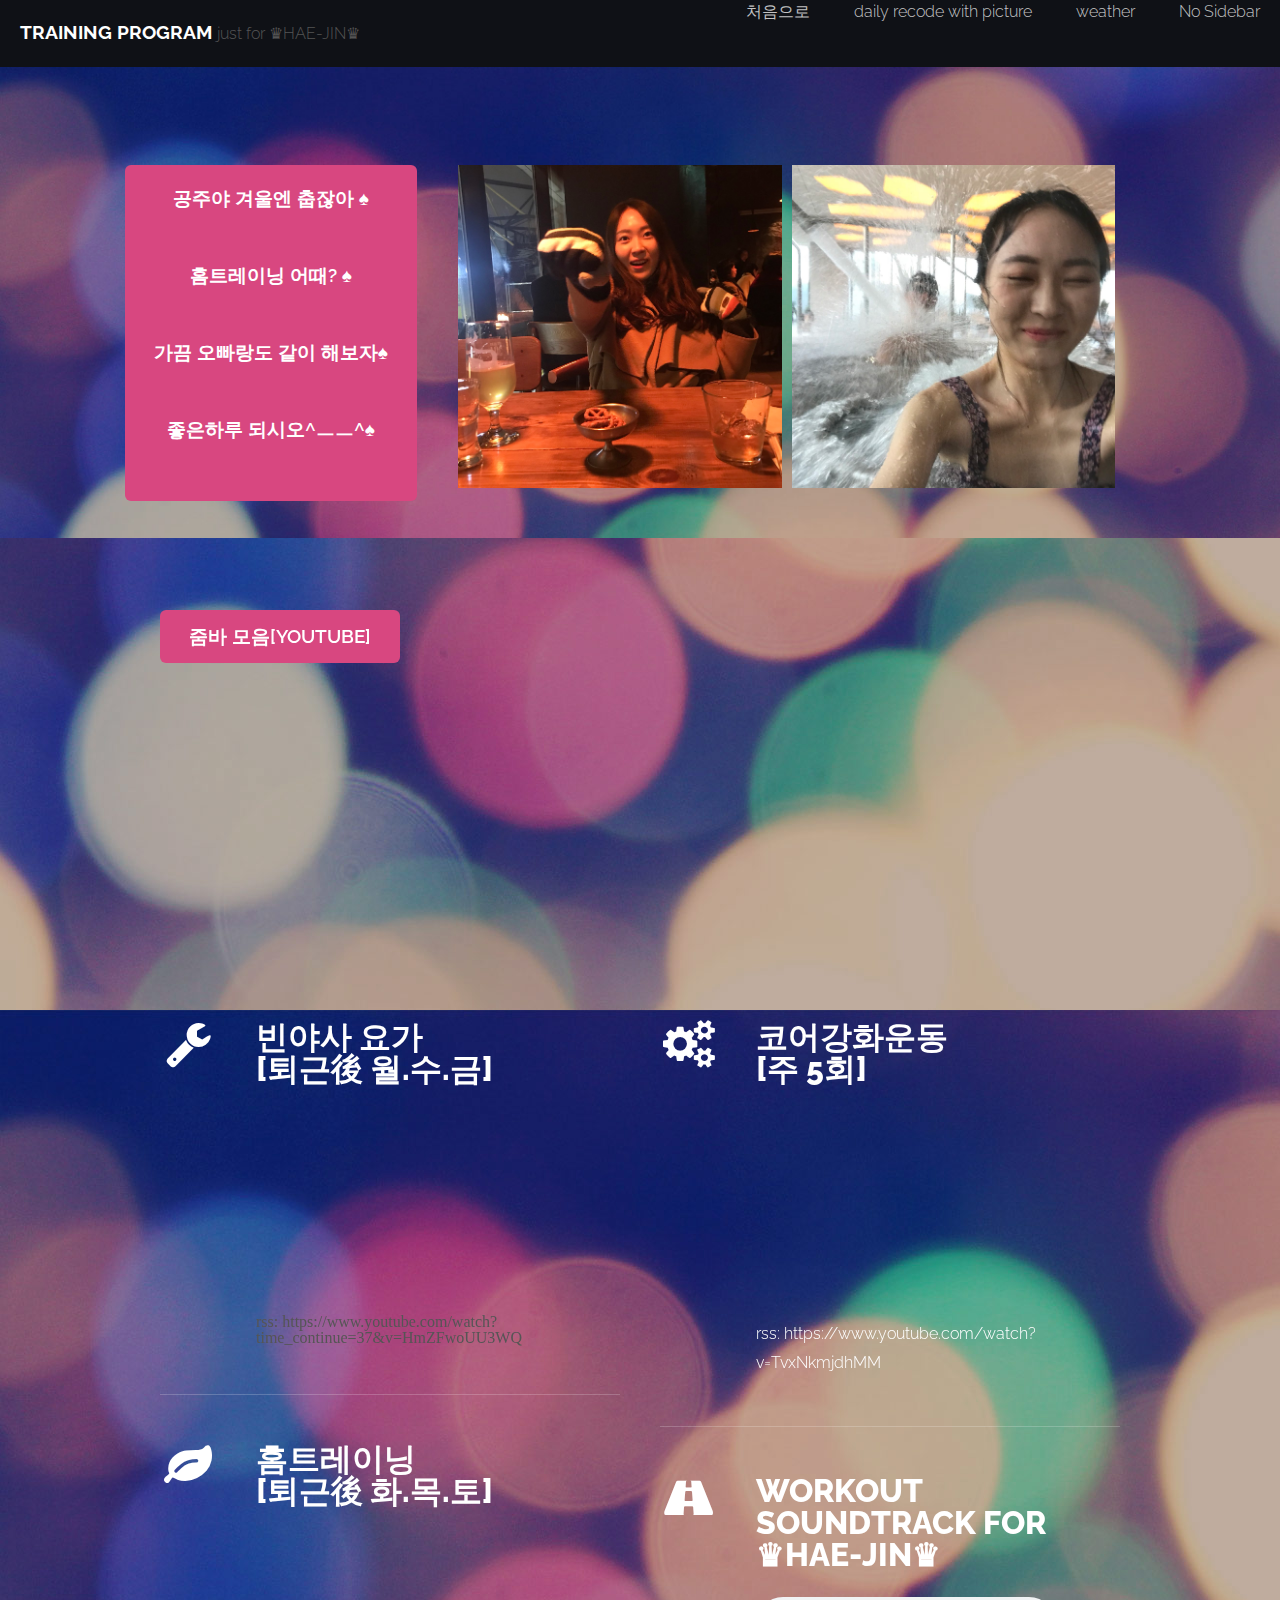
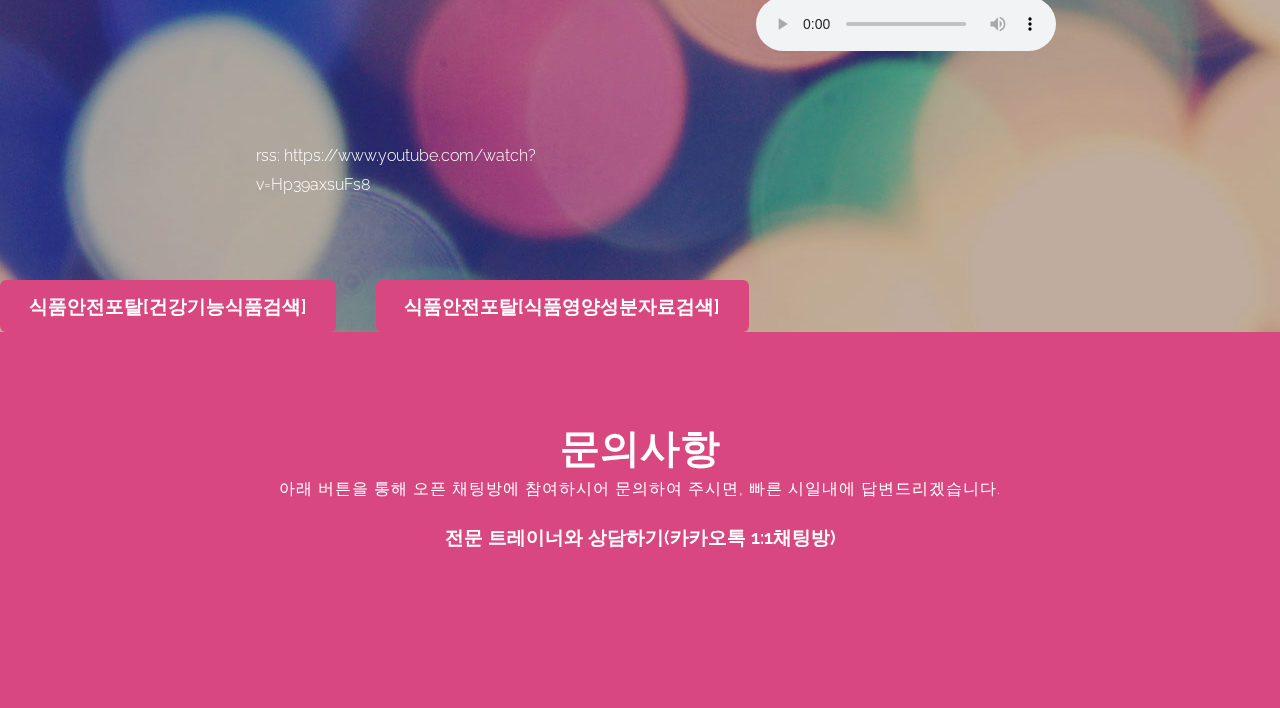
==== commit 4689a47d: "leave a space between two button" ====
--- a/index.html
+++ b/index.html
@@ -283,7 +283,7 @@
 				</section> -->
 				<!-- 박스2끝  하이퍼링크로만 구성[식품영양성분검색] -->
 			</div> <!-- end of row no-collapse-1 --> 
-
+<div></div><div></div>
 	<!-- Footer -->
 		<div id="footer" class="wrapper style2">
 			<div class="container">
